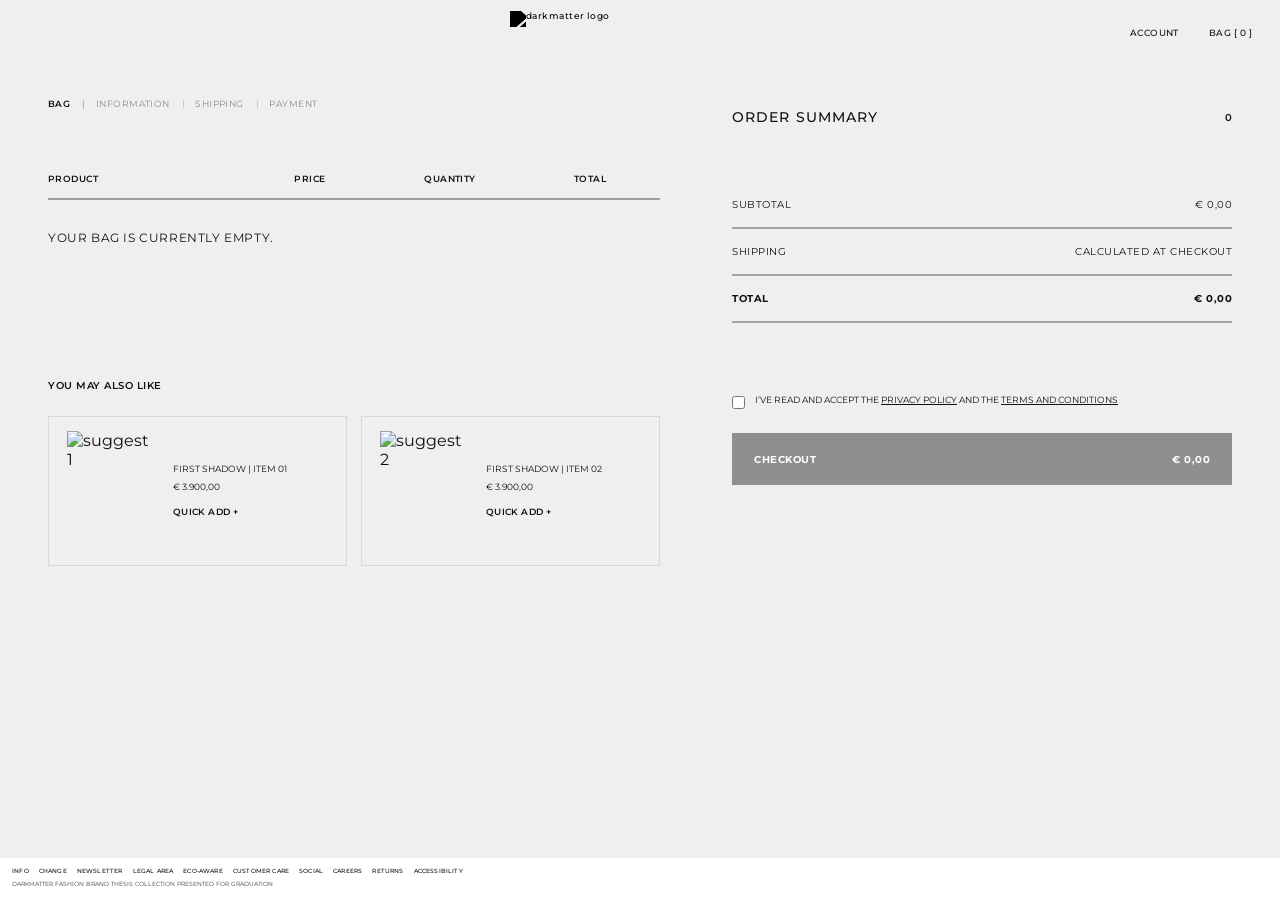
==== bag.html @ 63ff314d "Add files via upload" ====
<!DOCTYPE html>
<html lang="en">

<head>
    <meta charset="UTF-8" />
    <meta name="viewport" content="width=device-width, initial-scale=1.0" />
    <title>darkmatter — Bag</title>

    <link rel="preconnect" href="https://fonts.googleapis.com" />
    <link rel="preconnect" href="https://fonts.gstatic.com" crossorigin />
    <link href="https://fonts.googleapis.com/css2?family=Montserrat:wght@300;400;500;600&display=swap"
        rel="stylesheet" />

    <link rel="stylesheet" href="bag.css" />
</head>

<body>
    <div class="bag-page">

        <header class="bag-header">
            <div class="nav nav-left">
                
            </div>

            <a href="index.html" class="logo-wrap">
                <img src="image/darkmatter_white.png" alt="darkmatter logo" class="logo-img" />
            </a>

            <div class="nav nav-right">
                <a href="account.html">ACCOUNT</a>
                <a href="bag.html" id="bagCount">BAG [ 0 ]</a>
            </div>
        </header>

        <main class="bag-main">
            <section class="bag-left">
                <div class="bag-tabs">
                    <span class="active">BAG</span>
                    <span>INFORMATION</span>
                    <span>SHIPPING</span>
                    <span>PAYMENT</span>
                </div>

                <div class="bag-left-header">
                    <div class="col-product">PRODUCT</div>
                    <div class="col-price">PRICE</div>
                    <div class="col-qty">QUANTITY</div>
                    <div class="col-total">TOTAL</div>
                </div>

                <div id="bagItems" class="bag-items"></div>

                <section class="bag-suggestions">
                    <h3>YOU MAY ALSO LIKE</h3>
                    <div class="suggest-grid">
                        <div class="suggest-card">
                            <img src="image/quickadd1.png" alt="suggest 1" />
                            <div class="suggest-info">
                                <p>FIRST SHADOW | ITEM 01</p>
                                <p>€ 3.900,00</p>
                                <button class="suggest-add-btn" data-add-to-bag data-id="shoes-01"
                                    data-name="FIRST SHADOW" data-subtitle="ITEM 01" data-price="3900"
                                    data-image="image/quickadd1.png" data-size="39">
                                    QUICK ADD +
                                </button>
                            </div>
                        </div>

                        <div class="suggest-card">
                            <img src="image/quickadd2.png" alt="suggest 2" />
                            <div class="suggest-info">
                                <p>FIRST SHADOW | ITEM 02</p>
                                <p>€ 3.900,00</p>
                                <button class="suggest-add-btn" data-add-to-bag data-id="men-02"
                                    data-name="FIRST SHADOW" data-subtitle="ITEM 02" data-price="3900"
                                    data-image="image/quickadd2.png" data-size="40">
                                    QUICK ADD +
                                </button>
                            </div>
                        </div>
                    </div>
                </section>
            </section>

            <aside class="bag-right">
                <div class="summary-top">
                    <h2>ORDER SUMMARY</h2>
                    <span id="summaryCount">0</span>
                </div>

                <div class="summary-row">
                    <span>SUBTOTAL</span>
                    <span id="bagSubtotal">€ 0,00</span>
                </div>

                <div class="summary-row">
                    <span>SHIPPING</span>
                    <span>CALCULATED AT CHECKOUT</span>
                </div>

                <div class="summary-row total-row">
                    <span>TOTAL</span>
                    <span id="bagTotal">€ 0,00</span>
                </div>

                <label class="summary-check">
                    <input type="checkbox" />
                    <span>I’VE READ AND ACCEPT THE <u>PRIVACY POLICY</u> AND THE <u>TERMS AND CONDITIONS</u></span>
                </label>

                <a href="checkout.html" class="checkout-btn">
                    <span>CHECKOUT</span>
                    <span id="checkoutTotal">€ 0,00</span>
                </a>
            </aside>
        </main>
        <footer class="footer">
            <div class="footer-links">
                <a href="#">INFO</a>
                <a href="#">CHANGE</a>
                <a href="#">NEWSLETTER</a>
                <a href="#">LEGAL AREA</a>
                <a href="#">ECO-AWARE</a>
                <a href="#">CUSTOMER CARE</a>
                <a href="#">SOCIAL</a>
                <a href="#">CAREERS</a>
                <a href="#">RETURNS</a>
                <a href="#">ACCESSIBILITY</a>
            </div>

            <p class="footer-note">
                DARKMATTER FASHION BRAND THESIS COLLECTION PRESENTED FOR GRADUATION
            </p>
        </footer>
    </div>

    <script src="bag.js"></script>
    <script>
        function formatEuro(value) {
            return "€ " + Number(value).toFixed(2).replace(".", ",");
        }

        function renderBagPage() {
            const bag = getBag();
            const bagItems = document.getElementById("bagItems");
            const subtotalEl = document.getElementById("bagSubtotal");
            const totalEl = document.getElementById("bagTotal");
            const checkoutTotalEl = document.getElementById("checkoutTotal");
            const summaryCountEl = document.getElementById("summaryCount");

            if (!bagItems) return;

            let total = 0;
            let totalQty = 0;

            if (bag.length === 0) {
                bagItems.innerHTML = `
        <div class="empty-bag">YOUR BAG IS CURRENTLY EMPTY.</div>
      `;
                subtotalEl.textContent = "€ 0,00";
                totalEl.textContent = "€ 0,00";
                checkoutTotalEl.textContent = "€ 0,00";
                summaryCountEl.textContent = "0";
                return;
            }

            bagItems.innerHTML = bag.map((item, index) => {
                const price = Number(item.price || 0);
                const qty = Number(item.quantity || 1);
                const lineTotal = price * qty;

                total += lineTotal;
                totalQty += qty;

                return `
        <div class="bag-item">
          <div class="bag-item-product">
            <img src="${item.image}" alt="${item.name}" class="bag-item-image" />
            <div class="bag-item-text">
              <p class="bag-item-name">${item.name}</p>
              <p class="bag-item-subtitle">${item.subtitle}</p>
              <p class="bag-item-meta"><strong>SIZE:</strong> ${item.size || "-"}</p>
              <p class="bag-item-meta"><strong>COLOR:</strong> BLACK</p>
              <p class="bag-item-meta"><strong>QUANTITY:</strong> ${qty}</p>
              <p class="bag-item-meta"><strong>PRICE:</strong> ${formatEuro(price)}</p>
              <button type="button" class="remove-btn" onclick="removeBagItemAndRender(${index})">✕ REMOVE</button>
            </div>
          </div>

          <div class="bag-item-price-col">${formatEuro(price)}</div>

          <div class="bag-item-qty-col">
            <button type="button" class="qty-btn" onclick="decreaseBagItemAndRender(${index})">−</button>
            <span>${qty}</span>
            <button type="button" class="qty-btn" onclick="increaseBagItemAndRender(${index})">+</button>
          </div>

          <div class="bag-item-total-col">${formatEuro(lineTotal)}</div>
        </div>
      `;
            }).join("");

            subtotalEl.textContent = formatEuro(total);
            totalEl.textContent = formatEuro(total);
            checkoutTotalEl.textContent = formatEuro(total);
            summaryCountEl.textContent = totalQty;
        }

        window.removeBagItemAndRender = function (index) {
            removeFromBag(index);
            renderBagPage();
        };

        window.increaseBagItemAndRender = function (index) {
            increaseBagItemQuantity(index);
            renderBagPage();
        };

        window.decreaseBagItemAndRender = function (index) {
            decreaseBagItemQuantity(index);
            renderBagPage();
        };

        document.addEventListener("DOMContentLoaded", () => {
            renderBagPage();
        });
    </script>
</body>

</html>
---- bag.css ----
* {
    margin: 0;
    padding: 0;
    box-sizing: border-box;
}

html,
body {
    min-height: 100%;
}

body {
    font-family: "Montserrat", sans-serif;
    background: #efefef;
    color: #111;
}

a {
    text-decoration: none;
    color: inherit;
}

.bag-page {
    min-height: 100vh;
    background: #efefef;
    display: flex;
    flex-direction: column;
}

.bag-header {
    width: 100%;
    height: 64px;
    display: grid;
    grid-template-columns: 1fr auto 1fr;
    align-items: center;
    padding: 0 28px;
}

.nav {
    display: flex;
    align-items: center;
    gap: 30px;
}

.nav-right {
    justify-content: flex-end;
}

.bag-header a {
    font-size: 9px;
    font-weight: 500;
    letter-spacing: 0.05em;
    line-height: 1;
    color: #111;
}

.logo-wrap {
    display: flex;
    align-items: center;
    justify-content: center;
    width: 260px;
    height: 42px;
}

.logo-img {
    width: 260px;
    height: 42px;
    object-fit: contain;
    filter: brightness(0);
    display: block;
}

.bag-main {
    display: grid;
    grid-template-columns: 1fr 500px;
    gap: 72px;
    padding: 34px 48px 40px;
    flex: 1;
}

.bag-tabs {
    display: flex;
    align-items: center;
    gap: 10px;
    font-size: 9px;
    letter-spacing: 0.05em;
    margin-bottom: 64px;
}

.bag-tabs span {
    color: #8a8a8a;
}

.bag-tabs span.active {
    color: #111;
    font-weight: 600;
}

.bag-tabs span:not(:last-child)::after {
    content: "|";
    margin-left: 12px;
    color: #b0b0b0;
}

.bag-left-header {
    display: grid;
    grid-template-columns: minmax(0, 1fr) 140px 140px 140px;
    align-items: center;
    padding-bottom: 14px;
    border-bottom: 2px solid #9d9d9d;
    margin-bottom: 20px;
    font-size: 9px;
    font-weight: 600;
    letter-spacing: 0.05em;
}

.col-price,
.col-qty,
.col-total {
    text-align: center;
}

.bag-items {
    display: flex;
    flex-direction: column;
}

.bag-item {
    display: grid;
    grid-template-columns: minmax(0, 1fr) 140px 140px 140px;
    align-items: start;
    padding: 28px 0 24px;
    border-bottom: 1px solid #bdbdbd;
}

.bag-item-product {
    display: grid;
    grid-template-columns: 160px 1fr;
    gap: 24px;
    align-items: start;
}

.bag-item-image {
    width: 160px;
    height: auto;
    object-fit: contain;
    display: block;
}

.bag-item-text {
    padding-top: 6px;
}

.bag-item-name {
    font-size: 11px;
    font-weight: 600;
    letter-spacing: 0.03em;
    margin-bottom: 8px;
}

.bag-item-subtitle {
    font-size: 9px;
    margin-bottom: 8px;
    color: #222;
}

.bag-item-meta {
    font-size: 9px;
    line-height: 1.45;
    margin-bottom: 3px;
    color: #111;
}

.bag-item-price-col,
.bag-item-total-col {
    font-size: 10px;
    text-align: center;
    padding-top: 6px;
}

.bag-item-qty-col {
    display: flex;
    justify-content: center;
    align-items: center;
    gap: 16px;
    font-size: 10px;
    padding-top: 6px;
}

.qty-btn {
    background: none;
    border: none;
    padding: 0;
    font-family: "Montserrat", sans-serif;
    font-size: 16px;
    font-weight: 400;
    line-height: 1;
    color: #111;
    cursor: pointer;
}

.remove-btn {
    margin-top: 16px;
    background: none;
    border: none;
    padding: 0;
    font-family: "Montserrat", sans-serif;
    font-size: 9px;
    font-weight: 500;
    letter-spacing: 0.04em;
    color: #111;
    cursor: pointer;
}

.empty-bag {
    font-size: 12px;
    letter-spacing: 0.05em;
    padding: 10px 0 24px;
}

.bag-suggestions {
    margin-top: 110px;
}

.bag-suggestions h3 {
    font-size: 10px;
    font-weight: 600;
    letter-spacing: 0.05em;
    margin-bottom: 24px;
}

.suggest-grid {
    display: grid;
    grid-template-columns: repeat(2, 1fr);
    gap: 14px;
}

.suggest-card {
    border: 1px solid #d8d8d8;
    padding: 14px 18px;
    display: grid;
    grid-template-columns: 88px 1fr;
    gap: 18px;
    align-items: center;
    min-height: 120px;
}

.suggest-card img {
    width: 84px;
    height: 120px;
    object-fit: contain;
    display: block;
}

.suggest-info p {
    font-size: 9px;
    line-height: 1.4;
    margin-bottom: 5px;
}


.suggest-info span {
    display: inline-block;
    margin-top: 8px;
    font-size: 9px;
    font-weight: 600;
}
.suggest-add-btn {
    background: none;
    border: none;
    padding: 0;
    margin: 8px 0 0;
    font-family: "Montserrat", sans-serif;
    font-size: 9px;
    font-weight: 600;
    letter-spacing: 0.04em;
    color: #111;
    cursor: pointer;
    line-height: 1;
}

.suggest-add-btn:focus,
.suggest-add-btn:focus-visible {
    outline: none;
    box-shadow: none;
}

.bag-right {
    padding-top: 10px;
}

.summary-top {
    display: flex;
    justify-content: space-between;
    align-items: center;
    margin-bottom: 56px;
}

.summary-top h2 {
    font-size: 14px;
    font-weight: 500;
    letter-spacing: 0.08em;
}

.summary-top span {
    font-size: 10px;
    font-weight: 600;
}

.summary-row {
    display: flex;
    justify-content: space-between;
    align-items: center;
    padding: 16px 0;
    border-bottom: 2px solid #a4a4a4;
    font-size: 10px;
    letter-spacing: 0.05em;
}

.total-row {
    font-weight: 700;
}

.summary-check {
    display: flex;
    align-items: flex-start;
    gap: 10px;
    margin: 70px 0 24px;
    font-size: 9px;
    line-height: 1.55;
}

.summary-check input {
    margin-top: 3px;
}

.checkout-btn {
    width: 100%;
    height: 52px;
    background: #8f8f8f;
    color: #fff;
    border: none;
    display: flex;
    align-items: center;
    justify-content: space-between;
    padding: 0 22px;
    font-family: "Montserrat", sans-serif;
    font-size: 10px;
    font-weight: 700;
    letter-spacing: 0.05em;
    cursor: pointer;
}
.footer {
    width: 100%;
    background: #fff;
    color: #111;
    padding: 10px 12px 12px;
    margin-top: auto;
}

.footer-links {
    display: flex;
    flex-wrap: wrap;
    gap: 8px 10px;
    margin-bottom: 6px;
    font-size: 0;
}

.footer-links a {
    font-size: 5.8px;
    font-weight: 500;
    letter-spacing: 0.03em;
    line-height: 1.2;
}

.footer-note {
    font-size: 5.5px;
    line-height: 1.35;
    opacity: 0.82;
    margin: 0;
}

@media (max-width: 1200px) {
    .bag-main {
        grid-template-columns: 1fr;
    }

    .bag-right {
        padding-top: 0;
    }
}

@media (max-width: 900px) {
    .bag-left-header {
        display: none;
    }

    .bag-item {
        grid-template-columns: 1fr;
        gap: 14px;
    }

    .bag-item-price-col,
    .bag-item-total-col,
    .bag-item-qty-col {
        text-align: left;
        justify-content: flex-start;
    }

    .bag-item-product {
        grid-template-columns: 120px 1fr;
    }

    .bag-item-image {
        width: 120px;
    }

    .suggest-grid {
        grid-template-columns: 1fr;
    }
}
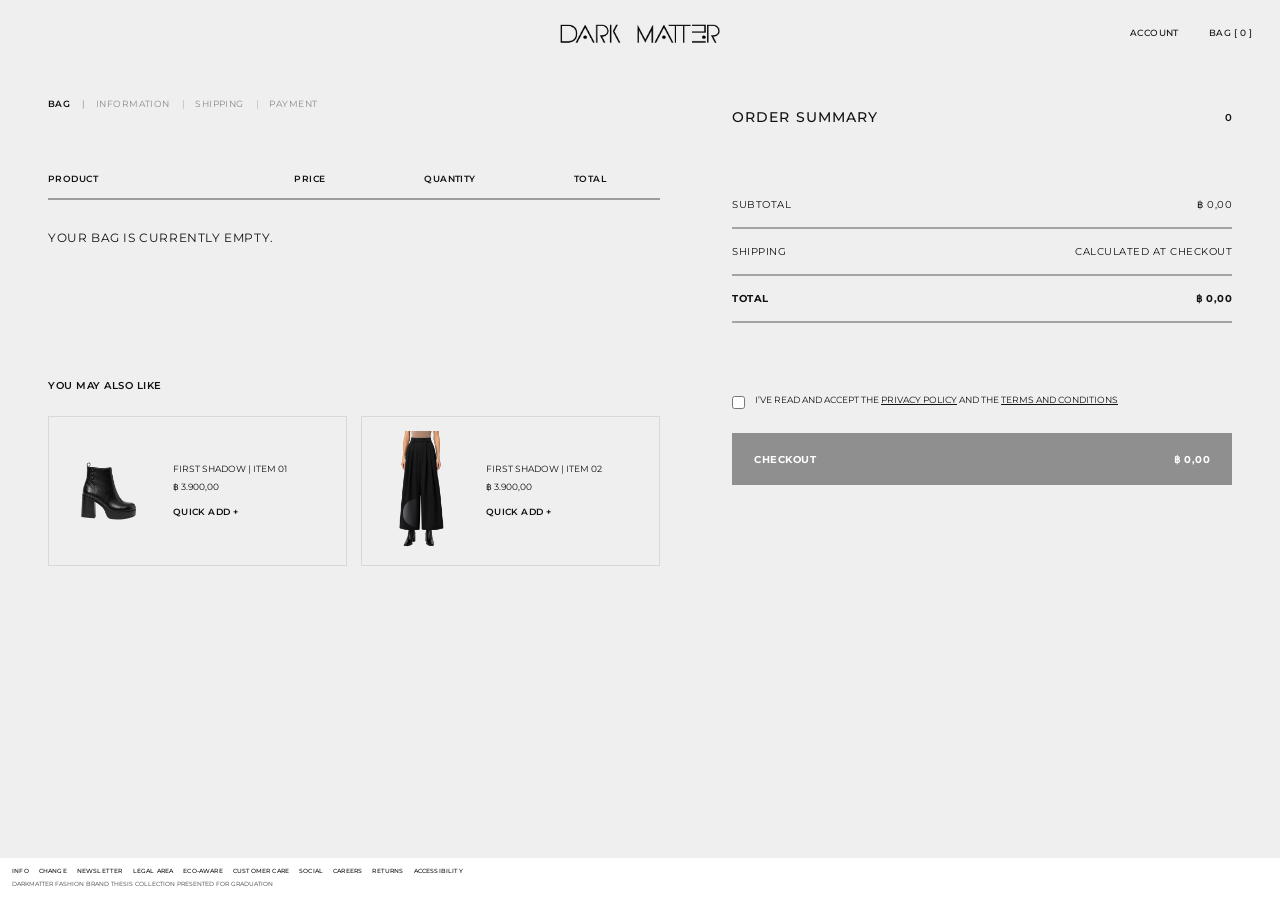
==== commit fb2215ae: "Update bag.html" ====
--- a/bag.html
+++ b/bag.html
@@ -57,7 +57,7 @@
                             <img src="image/quickadd1.png" alt="suggest 1" />
                             <div class="suggest-info">
                                 <p>FIRST SHADOW | ITEM 01</p>
-                                <p>€ 3.900,00</p>
+                                <p>฿ 3.900,00</p>
                                 <button class="suggest-add-btn" data-add-to-bag data-id="shoes-01"
                                     data-name="FIRST SHADOW" data-subtitle="ITEM 01" data-price="3900"
                                     data-image="image/quickadd1.png" data-size="39">
@@ -70,7 +70,7 @@
                             <img src="image/quickadd2.png" alt="suggest 2" />
                             <div class="suggest-info">
                                 <p>FIRST SHADOW | ITEM 02</p>
-                                <p>€ 3.900,00</p>
+                                <p>฿ 3.900,00</p>
                                 <button class="suggest-add-btn" data-add-to-bag data-id="men-02"
                                     data-name="FIRST SHADOW" data-subtitle="ITEM 02" data-price="3900"
                                     data-image="image/quickadd2.png" data-size="40">
@@ -110,7 +110,7 @@
 
                 <a href="checkout.html" class="checkout-btn">
                     <span>CHECKOUT</span>
-                    <span id="checkoutTotal">€ 0,00</span>
+                    <span id="checkoutTotal">฿ 0,00</span>
                 </a>
             </aside>
         </main>
@@ -137,7 +137,7 @@
     <script src="bag.js"></script>
     <script>
         function formatEuro(value) {
-            return "€ " + Number(value).toFixed(2).replace(".", ",");
+            return "฿ " + Number(value).toFixed(2).replace(".", ",");
         }
 
         function renderBagPage() {
@@ -157,9 +157,9 @@
                 bagItems.innerHTML = `
         <div class="empty-bag">YOUR BAG IS CURRENTLY EMPTY.</div>
       `;
-                subtotalEl.textContent = "€ 0,00";
-                totalEl.textContent = "€ 0,00";
-                checkoutTotalEl.textContent = "€ 0,00";
+                subtotalEl.textContent = "฿ 0,00";
+                totalEl.textContent = "฿ 0,00";
+                checkoutTotalEl.textContent = "฿ 0,00";
                 summaryCountEl.textContent = "0";
                 return;
             }
@@ -227,4 +227,4 @@
     </script>
 </body>
 
-</html>+</html>
